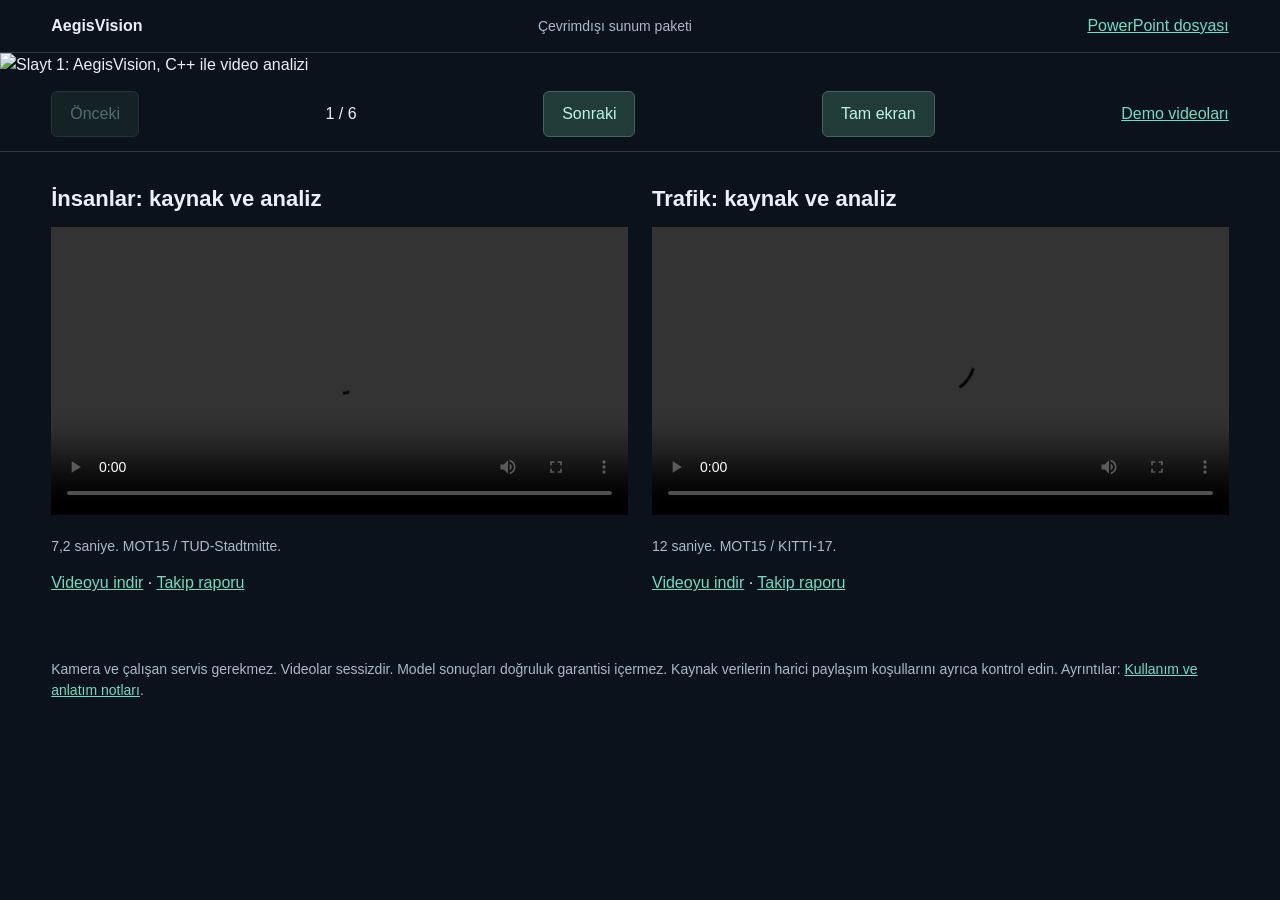
==== docs/sunum/index.html @ eece6977 "Add offline presentation handoff and demo narration" ====
<!doctype html>
<html lang="tr"><head><meta charset="utf-8"><meta name="viewport" content="width=device-width,initial-scale=1"><title>AegisVision sunumu</title>
<style>*{box-sizing:border-box}body{margin:0;background:#0c121b;color:#e9f0f8;font:16px/1.5 Arial,sans-serif}header,nav{display:flex;justify-content:space-between;align-items:center;gap:16px;padding:14px 4vw}header{border-bottom:1px solid #29384b}a{color:#69e0c0}main{max-width:1280px;margin:auto}#slide{display:block;width:100%;max-height:77vh;object-fit:contain}button{font:inherit;background:#203b38;color:#bdf6e8;border:1px solid #42675f;border-radius:6px;padding:10px 18px;cursor:pointer}button:disabled{opacity:.4}button:focus-visible,a:focus-visible{outline:2px solid #69e0c0;outline-offset:3px}#videos{display:grid;grid-template-columns:1fr 1fr;gap:24px;padding:30px 4vw 50px;border-top:1px solid #29384b}video{width:100%;background:#000}h2{font-size:22px;margin:0 0 12px}.hint{color:#a8bacd;font-size:14px}#counter{white-space:nowrap}header span{font-size:14px;color:#a8bacd}@media(max-width:650px){#videos{grid-template-columns:1fr}header,nav{flex-wrap:wrap}button{padding:8px 12px}}</style></head>
<body><header><strong>AegisVision</strong><span>Çevrimdışı sunum paketi</span><a href="AegisVision.pptx" download>PowerPoint dosyası</a></header>
<main><img id="slide" src="assets/slide-1.png" alt="Slayt 1: AegisVision, C++ ile video analizi"><nav aria-label="Sunum kontrolü"><button id="prev" disabled>Önceki</button><span id="counter" aria-live="polite">1 / 6</span><button id="next">Sonraki</button><button id="full">Tam ekran</button><a href="#videos">Demo videoları</a></nav>
<section id="videos"><article><h2>İnsanlar: kaynak ve analiz</h2><video controls playsinline preload="metadata" src="insanlar.mp4"></video><p class="hint">7,2 saniye. MOT15 / TUD-Stadtmitte.</p><a href="insanlar.mp4" download>Videoyu indir</a> · <a href="insanlar-takip.csv" download>Takip raporu</a></article><article><h2>Trafik: kaynak ve analiz</h2><video controls playsinline preload="metadata" src="trafik.mp4"></video><p class="hint">12 saniye. MOT15 / KITTI-17.</p><a href="trafik.mp4" download>Videoyu indir</a> · <a href="trafik-takip.csv" download>Takip raporu</a></article></section>
<p class="hint" style="padding:0 4vw 30px">Kamera ve çalışan servis gerekmez. Videolar sessizdir. Model sonuçları doğruluk garantisi içermez. Kaynak verilerin harici paylaşım koşullarını ayrıca kontrol edin. Ayrıntılar: <a href="KULLANIM.md">Kullanım ve anlatım notları</a>.</p></main>
<script>let page=1;const titles=['AegisVision, C++ ile video analizi','Video analiz akışı','Sokakta yürüyen insanlar','Hareketli araç kamerası','Kendi videosuyla çalışan demo','Teslim kapsamı ve sınırlar'];function show(n){page=Math.max(1,Math.min(6,n));const img=document.getElementById('slide');img.src=`assets/slide-${page}.png`;img.alt=`Slayt ${page}: ${titles[page-1]}`;document.getElementById('counter').textContent=`${page} / 6`;document.getElementById('prev').disabled=page===1;document.getElementById('next').disabled=page===6;}document.getElementById('prev').onclick=()=>show(page-1);document.getElementById('next').onclick=()=>show(page+1);document.addEventListener('keydown',e=>{if(['VIDEO','INPUT','TEXTAREA'].includes(e.target.tagName))return;if(e.key==='ArrowRight')show(page+1);if(e.key==='ArrowLeft')show(page-1);});document.getElementById('full').onclick=async()=>{try{if(document.fullscreenElement)await document.exitFullscreen();else await document.documentElement.requestFullscreen();}catch{document.getElementById('full').textContent='Tarayıcıda F11 kullanın';}};</script></body></html>
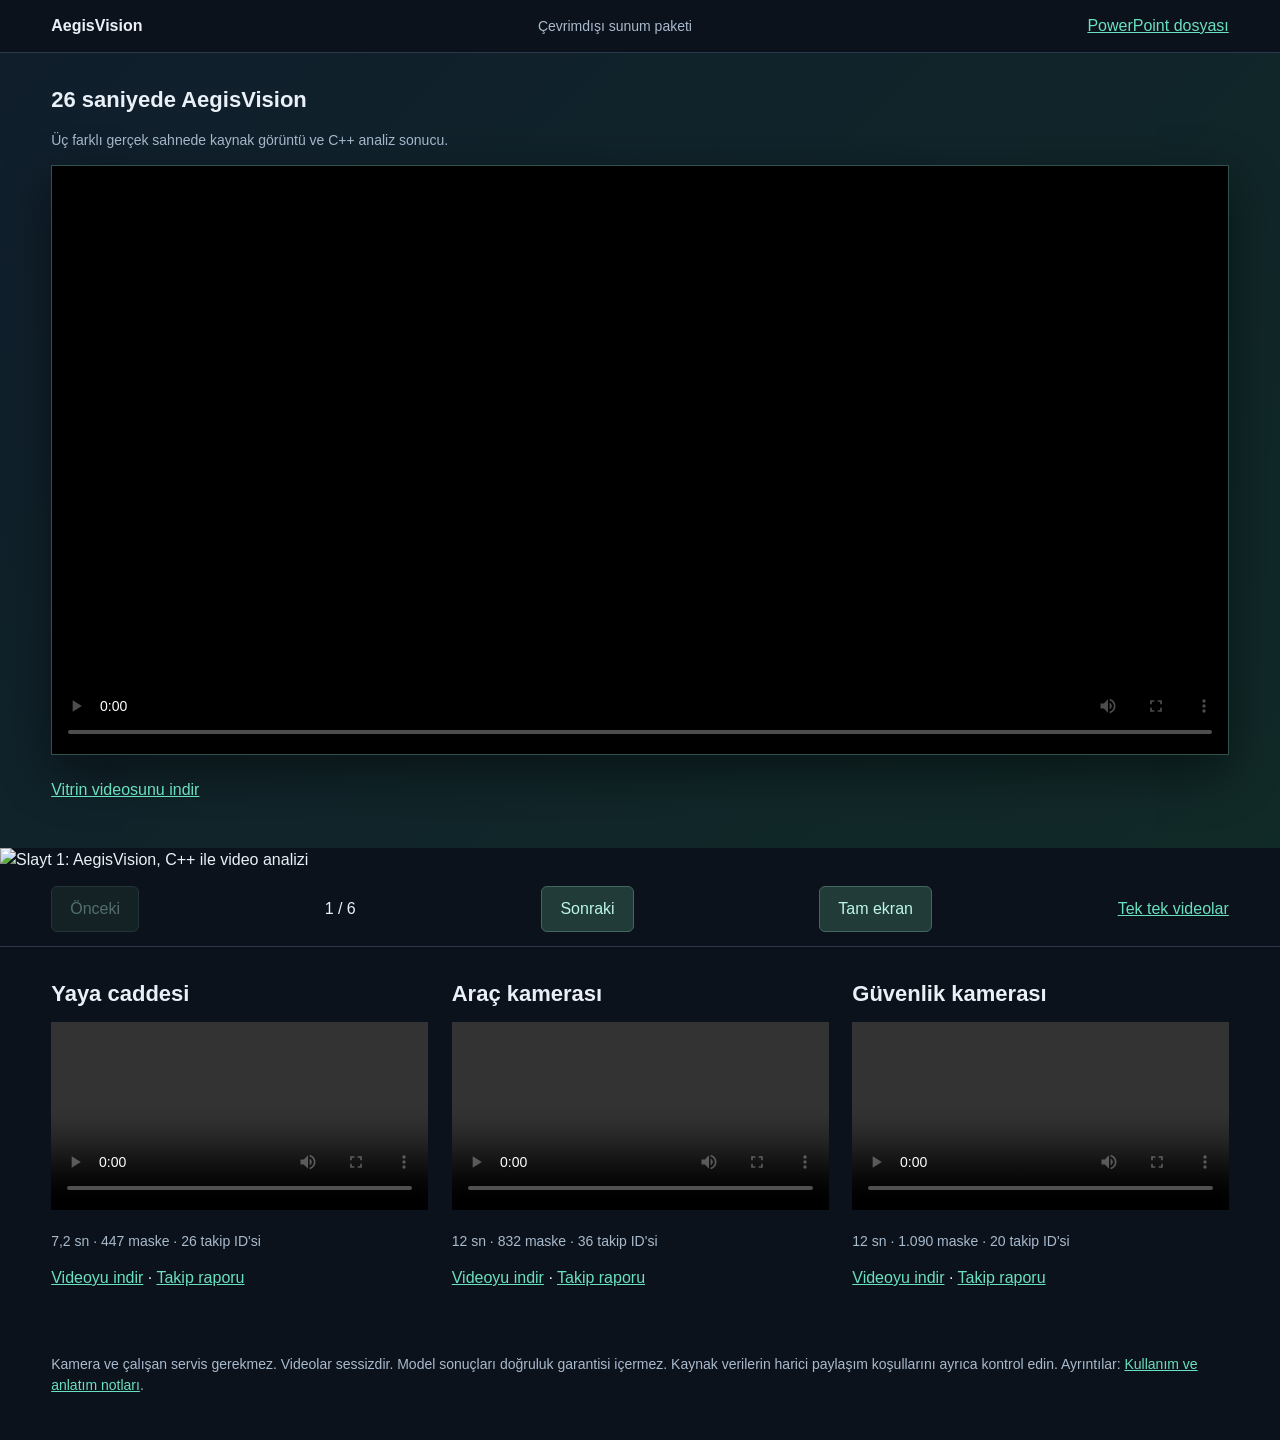
==== commit 7f109385: "Polish three-scene video showcase" ====
--- a/docs/sunum/index.html
+++ b/docs/sunum/index.html
@@ -1,8 +1,8 @@
 <!doctype html>
 <html lang="tr"><head><meta charset="utf-8"><meta name="viewport" content="width=device-width,initial-scale=1"><title>AegisVision sunumu</title>
-<style>*{box-sizing:border-box}body{margin:0;background:#0c121b;color:#e9f0f8;font:16px/1.5 Arial,sans-serif}header,nav{display:flex;justify-content:space-between;align-items:center;gap:16px;padding:14px 4vw}header{border-bottom:1px solid #29384b}a{color:#69e0c0}main{max-width:1280px;margin:auto}#slide{display:block;width:100%;max-height:77vh;object-fit:contain}button{font:inherit;background:#203b38;color:#bdf6e8;border:1px solid #42675f;border-radius:6px;padding:10px 18px;cursor:pointer}button:disabled{opacity:.4}button:focus-visible,a:focus-visible{outline:2px solid #69e0c0;outline-offset:3px}#videos{display:grid;grid-template-columns:1fr 1fr;gap:24px;padding:30px 4vw 50px;border-top:1px solid #29384b}video{width:100%;background:#000}h2{font-size:22px;margin:0 0 12px}.hint{color:#a8bacd;font-size:14px}#counter{white-space:nowrap}header span{font-size:14px;color:#a8bacd}@media(max-width:650px){#videos{grid-template-columns:1fr}header,nav{flex-wrap:wrap}button{padding:8px 12px}}</style></head>
+<style>*{box-sizing:border-box}body{margin:0;background:#0c121b;color:#e9f0f8;font:16px/1.5 Arial,sans-serif}header,nav{display:flex;justify-content:space-between;align-items:center;gap:16px;padding:14px 4vw}header{border-bottom:1px solid #29384b}a{color:#69e0c0}main{max-width:1280px;margin:auto}#showcase{padding:30px 4vw;background:linear-gradient(135deg,#101e2c,#102a27)}#showcase video{border:1px solid #31514d;box-shadow:0 18px 48px #0007}#slide{display:block;width:100%;max-height:77vh;object-fit:contain}button{font:inherit;background:#203b38;color:#bdf6e8;border:1px solid #42675f;border-radius:6px;padding:10px 18px;cursor:pointer}button:disabled{opacity:.4}button:focus-visible,a:focus-visible{outline:2px solid #69e0c0;outline-offset:3px}#videos{display:grid;grid-template-columns:repeat(3,1fr);gap:24px;padding:30px 4vw 50px;border-top:1px solid #29384b}video{width:100%;background:#000}h2{font-size:22px;margin:0 0 12px}.hint{color:#a8bacd;font-size:14px}#counter{white-space:nowrap}header span{font-size:14px;color:#a8bacd}@media(max-width:900px){#videos{grid-template-columns:1fr}}@media(max-width:650px){header,nav{flex-wrap:wrap}button{padding:8px 12px}}</style></head>
 <body><header><strong>AegisVision</strong><span>Çevrimdışı sunum paketi</span><a href="AegisVision.pptx" download>PowerPoint dosyası</a></header>
-<main><img id="slide" src="assets/slide-1.png" alt="Slayt 1: AegisVision, C++ ile video analizi"><nav aria-label="Sunum kontrolü"><button id="prev" disabled>Önceki</button><span id="counter" aria-live="polite">1 / 6</span><button id="next">Sonraki</button><button id="full">Tam ekran</button><a href="#videos">Demo videoları</a></nav>
-<section id="videos"><article><h2>İnsanlar: kaynak ve analiz</h2><video controls playsinline preload="metadata" src="insanlar.mp4"></video><p class="hint">7,2 saniye. MOT15 / TUD-Stadtmitte.</p><a href="insanlar.mp4" download>Videoyu indir</a> · <a href="insanlar-takip.csv" download>Takip raporu</a></article><article><h2>Trafik: kaynak ve analiz</h2><video controls playsinline preload="metadata" src="trafik.mp4"></video><p class="hint">12 saniye. MOT15 / KITTI-17.</p><a href="trafik.mp4" download>Videoyu indir</a> · <a href="trafik-takip.csv" download>Takip raporu</a></article></section>
+<main><section id="showcase"><h2>26 saniyede AegisVision</h2><p class="hint">Üç farklı gerçek sahnede kaynak görüntü ve C++ analiz sonucu.</p><video controls playsinline preload="metadata" poster="assets/showcase.jpg" src="showcase.mp4"></video><p><a href="showcase.mp4" download>Vitrin videosunu indir</a></p></section><img id="slide" src="assets/slide-1.png" alt="Slayt 1: AegisVision, C++ ile video analizi"><nav aria-label="Sunum kontrolü"><button id="prev" disabled>Önceki</button><span id="counter" aria-live="polite">1 / 6</span><button id="next">Sonraki</button><button id="full">Tam ekran</button><a href="#videos">Tek tek videolar</a></nav>
+<section id="videos"><article><h2>Yaya caddesi</h2><video controls playsinline preload="metadata" src="insanlar.mp4"></video><p class="hint">7,2 sn · 447 maske · 26 takip ID'si</p><a href="insanlar.mp4" download>Videoyu indir</a> · <a href="insanlar-takip.csv" download>Takip raporu</a></article><article><h2>Araç kamerası</h2><video controls playsinline preload="metadata" src="trafik.mp4"></video><p class="hint">12 sn · 832 maske · 36 takip ID'si</p><a href="trafik.mp4" download>Videoyu indir</a> · <a href="trafik-takip.csv" download>Takip raporu</a></article><article><h2>Güvenlik kamerası</h2><video controls playsinline preload="metadata" src="guvenlik.mp4"></video><p class="hint">12 sn · 1.090 maske · 20 takip ID'si</p><a href="guvenlik.mp4" download>Videoyu indir</a> · <a href="guvenlik-takip.csv" download>Takip raporu</a></article></section>
 <p class="hint" style="padding:0 4vw 30px">Kamera ve çalışan servis gerekmez. Videolar sessizdir. Model sonuçları doğruluk garantisi içermez. Kaynak verilerin harici paylaşım koşullarını ayrıca kontrol edin. Ayrıntılar: <a href="KULLANIM.md">Kullanım ve anlatım notları</a>.</p></main>
 <script>let page=1;const titles=['AegisVision, C++ ile video analizi','Video analiz akışı','Sokakta yürüyen insanlar','Hareketli araç kamerası','Kendi videosuyla çalışan demo','Teslim kapsamı ve sınırlar'];function show(n){page=Math.max(1,Math.min(6,n));const img=document.getElementById('slide');img.src=`assets/slide-${page}.png`;img.alt=`Slayt ${page}: ${titles[page-1]}`;document.getElementById('counter').textContent=`${page} / 6`;document.getElementById('prev').disabled=page===1;document.getElementById('next').disabled=page===6;}document.getElementById('prev').onclick=()=>show(page-1);document.getElementById('next').onclick=()=>show(page+1);document.addEventListener('keydown',e=>{if(['VIDEO','INPUT','TEXTAREA'].includes(e.target.tagName))return;if(e.key==='ArrowRight')show(page+1);if(e.key==='ArrowLeft')show(page-1);});document.getElementById('full').onclick=async()=>{try{if(document.fullscreenElement)await document.exitFullscreen();else await document.documentElement.requestFullscreen();}catch{document.getElementById('full').textContent='Tarayıcıda F11 kullanın';}};</script></body></html>
